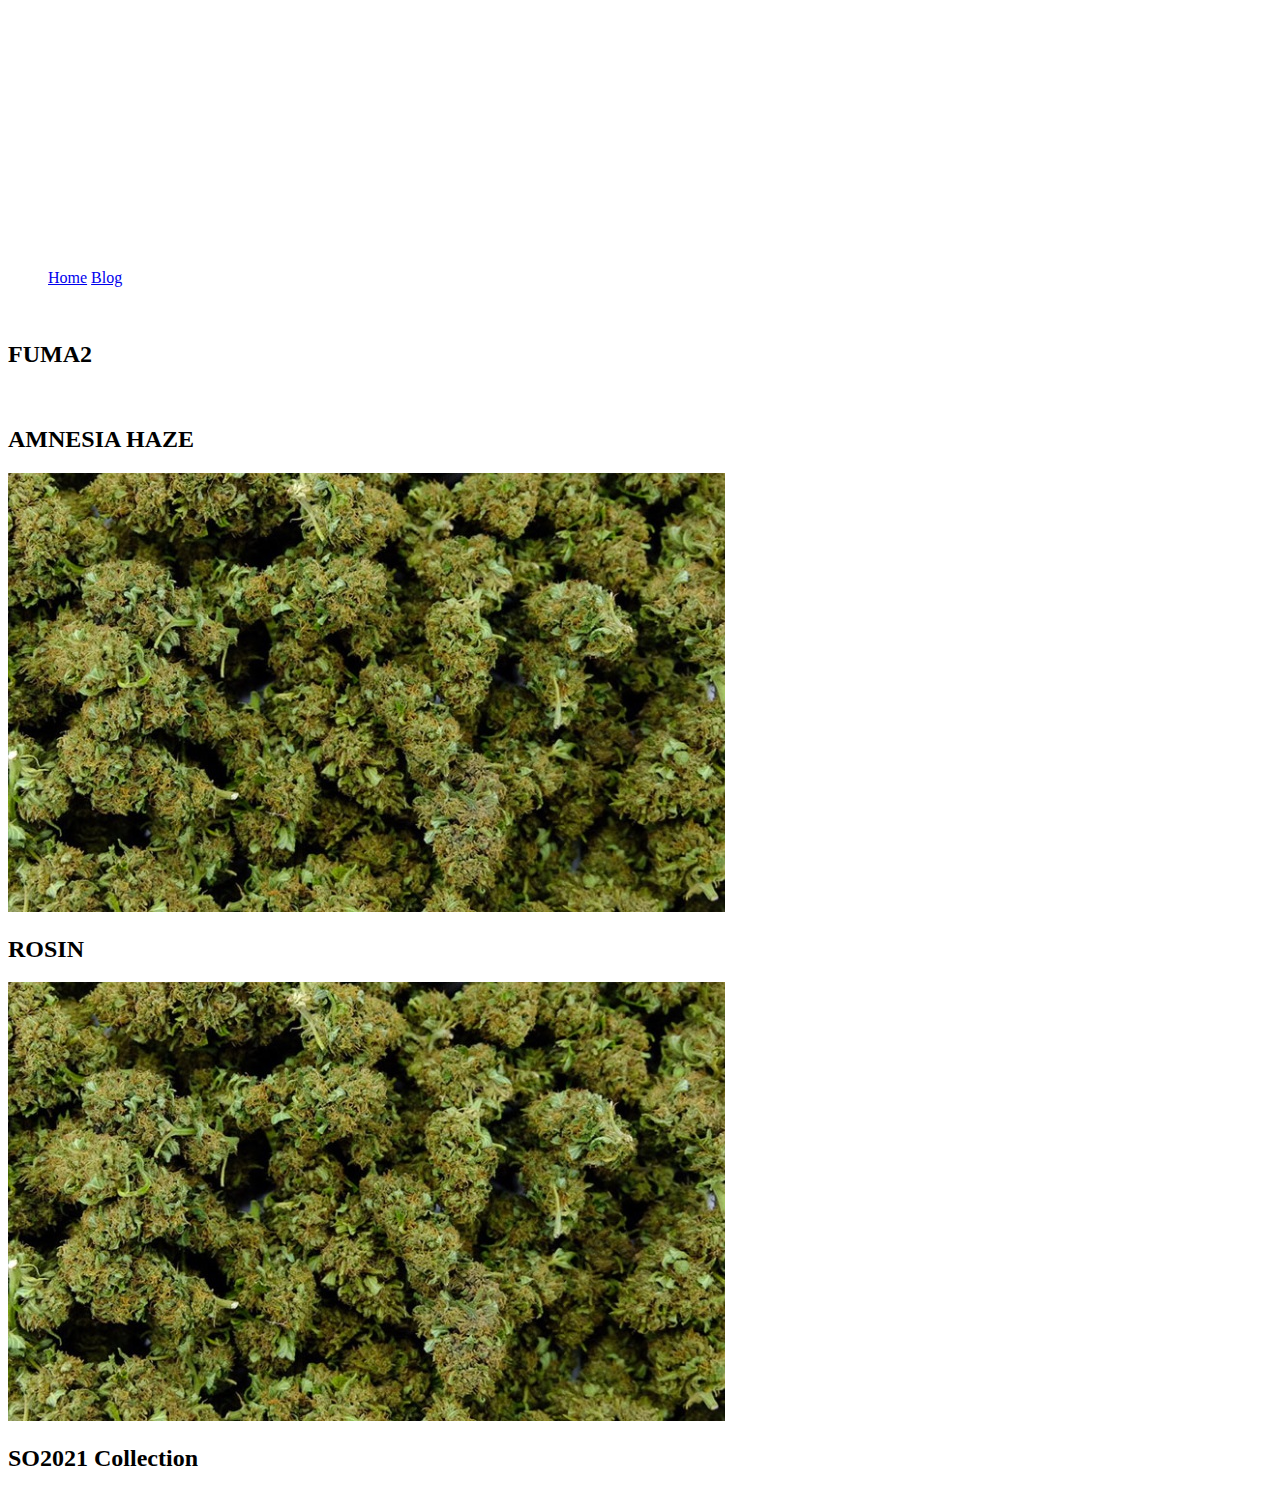
==== index.html @ c85d2483 "Add files via upload" ====
<!DOCTYPE html>
<html lang="es">
<head>
    <meta charset="UTF-8">
    <meta http-equiv="X-UA-Compatible" content="IE=edge">
    <meta name="viewport" content="width=device-width, initial-scale=1.0">
    <link rel="stylesheet" href="style/style.css">
    <title>Fuma2</title>
</head>
<body class="inicio">
    <header>
        <img src="recursos/logo.png" alt="" class="header__logo">
        <ul class="header__menu">
            <a href="index.html"<li class="header__menu-item">Home</li></a>
            <a href="blog.html"<li class="header__menu-item">Blog</li></a>
            
        </ul>
    </header>

    <section class="maria">
        <div class="maria__image-container">
            <img src="recursos/Slideshow/banner.jpg" alt="" class="maria__image">
            <div class="maria__text-wrapper">
                <h2 class="maria__title">FUMA2</h2>
                
            </div>
        </div>
            <div class="maria__image-container">
                <img src="recursos/Slideshow/vino.jpg" alt="" class="maria__image">
                <div class="maria__text-wrapper">
                    <h2 class="maria__title">AMNESIA HAZE</h2>
                    
                </div>
            </div>

            <div class="maria__image-container">
                <img src="recursos/Slideshow/tinto.jpg" alt="" class="maria__image">
                <div class="maria__text-wrapper">
                    <h2 class="maria__title">ROSIN</h2>
                    
                </div>
            </div>
          
            <div class="maria__image-container">
                <img src="recursos/Slideshow/tinto.jpg" alt="" class="maria__image">
                <div class="maria__text-wrapper">
                    <h2 class="maria__title">SO2021 Collection</h2>
                   
                </div>
            </div>
   
   
    </section>
    
</body>
</html>
---- style/style.css ----
̴��N�s��Q����D�`��bLƆIi�����C�����D;�@�y��@ T�șP��
PmH4��A^"�
@�@�Q D�!̱ �A�0(���J0��0�:���`	����H�Q�-ѐv 5 �2�E�I�B�A� �	�RJ�A%�ȱ H� �C @�g  P@�	m�I�`_ 0�d �ܖ % ������y��h��HL��	H`��-A��8��'�e@ ��B!XE�В@A����]0���U�@���$��Dؖ�H�"�A	�p�����ȅ�t4�9�GH#�if� �L������b� ��Ktj�����(� �׀�кp@ ��KB A% @ ��@�An���A�G����ًd�&��,D���$�A�0�D �$MP�(ʄ � �1��� �S3�I9a�DA����L�@��Bb��\�������F!ˌf����,�Z��M��@�
�� ���Ha
S�B
����DY���Z(rg 	�PE��R��� R �JB�-EIA!A|�؀�
�.PD 0KAJ@�!�ԔD%���J��DX�`�m�F	ͬG��C� ��� D��7m � �@#�yX8�@Jq�HNǐCL�@@(D�š�,�D���ClHX�  �Ē9��A]觻_X$�������
Dd
��ԅ)�	H�쀭��&���߰��, �P�m�AEU࠼P�C D���I!����(�@��DcA����m������X  ��͂^l  ���C!���@ r�M�� 7ǈ�V,D�E�T@r����Eh�t H$��`!�I�tPODI�@PX�D(�� ������C] ��-~�B��i�H���@��I(@��@� ��ˑ�F��
�@,'�@	�H��p,�b�S� �	P�℘T�J��\�R��B�@ �
����-�N����L��r�HE2�H�������(�( ��� ,� �ԅP ��J���#���@$X ���6����&S\�#B�AU H�`����Y�� H$E��
�h$P`�xD��ɽ�E,�@QG� *mc��ň� 
���P��IЀ���̱Ɲ��� �Ah��� 8�����ȗI��	�,u+���\�� �� @��WY8�$B Ǽ@D����c�D�	�
�0H
% �r��P(�%^} ��Øu� �P���I�8e	�2��m�����O�E�v}��M�����,YȮ��B����@D֪���������e��C m
���1�A�!	�8�@ȱ	
["���$	Gp�@���Ѓ	(��.9 ��V2�JD�t	�9� q L�m�A�᠐ϩ����D͒((E/�QDWLh�ɕ��5�Z��|
�� �,�+
�Qa�	#L**y�N�)d���������@Y�]��I Ĥv�*��Yd#l� �l<@� %<��Y�@D� 6c�C�Ȝ!Ȁ�\q���p����,� i�xM�[ 	X����H���
Q@���@ˈ����� �Ћ���$z`��ᔂ�CPM�!  πB�� X$4&#���	� ���"�`����
�X�PHB<-,��A��:H�0cd�QJ ���(�,dDLA�(`�K"p/��Ą��P��iHR�1�$a�	�����	�m���B�T�|��@ �"Hp)@�R@�t�$A�`%�X��
�|����P��a@������B�[h$ !+H�JE	7�c�ɦ�(h��@ 	���F����žPȲK �*� ���MP��@A0�	�d��$X]މLf�8��=�A@@  �AH @@�ĵ�.i��QF�6��L�=B
A�")�����97a��e����iҁ�@	@8P=؀\����8����
 �L������<�A �d �܀��[X��a��Y��(
Ro�B\��@�'J�z 1T@y�
������`��6��� �9]��P!D(x}�@�א4�	��	�a���ЦP%�H|�Qn
�h#��0� �;L�n�ߛ`y���EbD�@�#�h�--�D�$� N�!M��G���@y���[���@AD� Y�6�Dtی
�H 1l�9^6��0���q4U"�9�H�MC�ԄKp@��n�8��(_@�B~hd ��t� @�����Ut/!��XDP���ZP �iLH�ǎ��TA�@.�< 2���&�ɒd 1C� �`�Q�H� ��=F��� 	I� � ;����&����  "	��w�� �3����AIY�a0�@���F�H��XB�"ML荌�� �l.9��Bʌ���M�>Ju @��g�B�	H����� lX
I�9H(@��`Lɐ ,�P�Ơ@���L�*�
��g1�@K8�	�<Z��A���ĀdG��A�
`��C�����*xF�H9��P� M��
���PQ@jT�DX�����m*�)�q'T�
P(� ��IhF�M H���L@L�RdMp��G"JL����	�-0�%d+P�ԭ�<Fu  ����"� �
h��@�!X�a �D�]Ģ"!�z�g���L������@\�I�D��	�e��@=��'!]!��5D 0�E( `  l�xO������*NP0F@
"�L��-��X�%�@��	�Cԡ@�L�����)*l�i���p��	�dD_�@��Z�KHpWUhJ��pPX h�X��� �[b ���! �,0b�#(i@`0�H ��Q�� � �Q�eP�aE�"�nG�� ��д�*�	)Dl]"�k,4@@0m�� F`A$���D�'T���g9�`I@���@�bD��T�����$.b����7
��H	�` �EP�� @��@� �8�D@ ₀3� �4(�x� (��ʇa D
�  F)�	P���a ���IР�� ��  z)�4yƪ�a
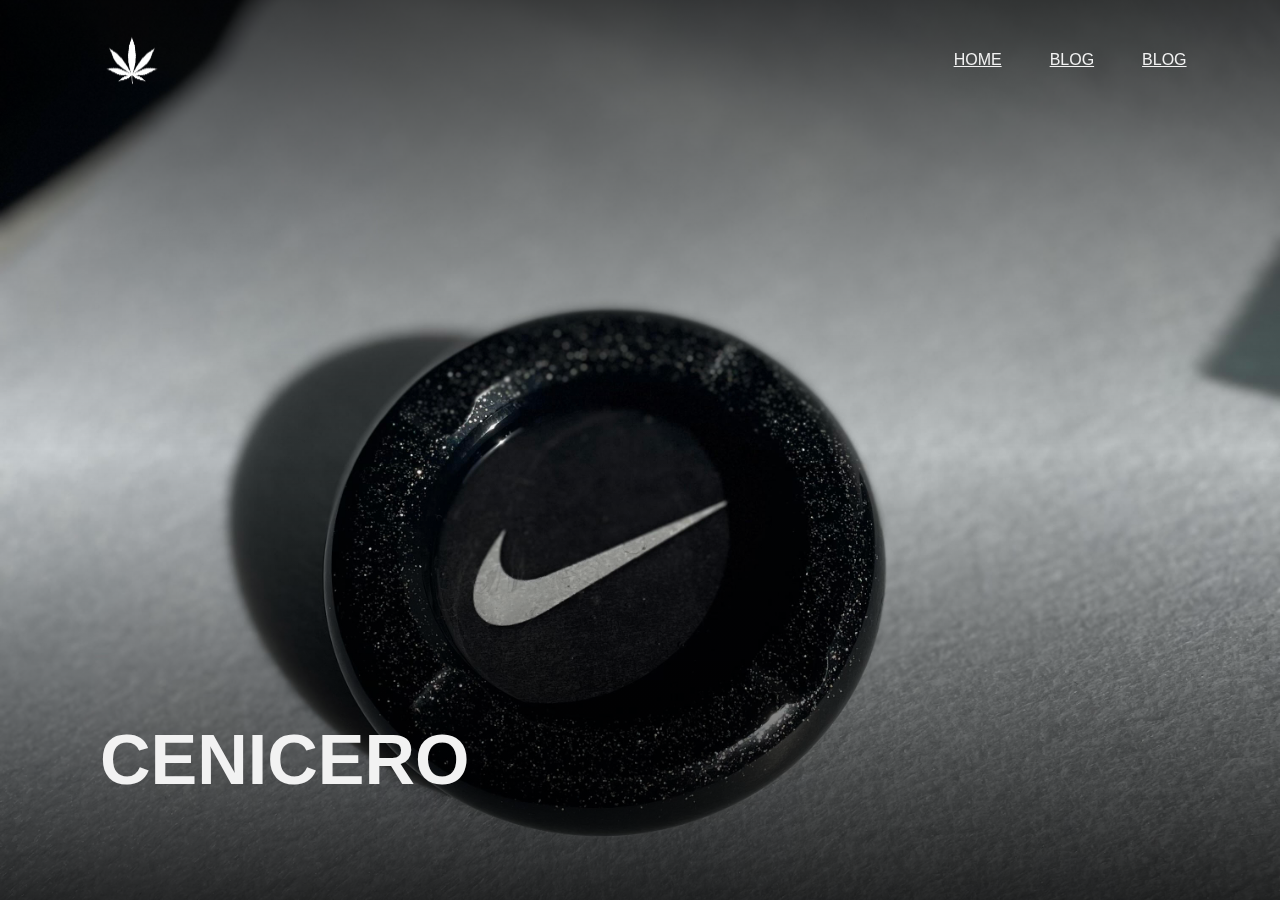
==== commit d5ca73da: "Add files via upload" ====
--- a/index.html
+++ b/index.html
@@ -13,7 +13,7 @@
         <ul class="header__menu">
             <a href="index.html"<li class="header__menu-item">Home</li></a>
             <a href="blog.html"<li class="header__menu-item">Blog</li></a>
-            
+            <a href="pagina.html"<li class="header__menu-item">Blog</li></a>    
         </ul>
     </header>
 
@@ -21,22 +21,22 @@
         <div class="maria__image-container">
             <img src="recursos/Slideshow/banner.jpg" alt="" class="maria__image">
             <div class="maria__text-wrapper">
-                <h2 class="maria__title">FUMA2</h2>
+                <h2 class="maria__title">Cenicero</h2>
                 
             </div>
         </div>
             <div class="maria__image-container">
-                <img src="recursos/Slideshow/vino.jpg" alt="" class="maria__image">
+                <img src="recursos/Slideshow/420.jpg" alt="" class="maria__image">
                 <div class="maria__text-wrapper">
-                    <h2 class="maria__title">AMNESIA HAZE</h2>
+                    <h2 class="maria__title">Bandeja</h2>
                     
                 </div>
             </div>
 
             <div class="maria__image-container">
-                <img src="recursos/Slideshow/tinto.jpg" alt="" class="maria__image">
+                <img src="recursos/Slideshow/vino.jpg" alt="" class="maria__image">
                 <div class="maria__text-wrapper">
-                    <h2 class="maria__title">ROSIN</h2>
+                    <h2 class="maria__title">SO2021 Collection</h2>
                     
                 </div>
             </div>
@@ -52,5 +52,6 @@
    
     </section>
     
+
 </body>
-</html>
+</html>--- a/style/style.css
+++ b/style/style.css
@@ -1,167 +1,242 @@
-̴��N�-s��Q����D�`��bLƆIi�-����C�����D;�@�y��@ T�șP��
-PmH4��-A^"�
-@�@�Q D�!̱ �A�0(-���J0�-�0-�:-���`	����H�-Q�-ѐv 5 �2�E�I�B�A�- �	�RJ�A%�ȱ H� �C -@�g  P@�	m�I�`_ 0�d �ܖ % ������y��h��-HL��	H`��-A��8��'--�e@ ��B!-X--E�В@A����]0���U�@���$��Dؖ�H�"�A	�p�����ȅ�t4�9�GH#�if� �L������b� ��Ktj�����(� �׀�кp@ ��KB A-% @ ��@�An���A�G����ًd�&��,D���$�A�0�D �$MP�(ʄ � �1-��� �S3�I9a�DA-����L�@��Bb��\�������F!ˌf����,�Z��M��@�
-�� ���Ha--
-S�B-
-����DY���Z(rg 	�PE��R��� R �JB�-EIA!A|-�؀�
-�.PD 0KAJ@�!�ԔD%���J��DX�`�m�F	ͬG��C� ��� D��7m � �@#�yX8�@Jq�HNǐCL�@@(D�š�,�D���Cl-HX� - �Ē9��A-]觻_X$�������-
-Dd
-��ԅ)-�	H�쀭��&���߰��, �P�m�AEU࠼P�C D���-I!����(�@��DcA����m������X  ��͂^--l  ���C!���@ r�M�� 7ǈ�V,D--�E�T@r����Eh�t H$��`!�I�tPODI�@PX�D(�� ��--����C] ��-~�B��i�H���@-��I(@��@� ��ˑ�-F��
-�@,'�@	�H��p-,�-b�S� �	P�℘T�J��\�R��B�@ �
-����-�N����L��r�HE2-�H�������(�( ���- ,-� �ԅP ��J���#���-@$X ���6����&S-\�#B�AU -H�`���-�Y�� H$-E��
-�h$P`�xD��ɽ�E,�@QG� *mc��ň� 
-���-P��IЀ�-��̱Ɲ��� �Ah��� 8����-�ȗI��	�,u+���\�� �� @��WY8�$B Ǽ@D����c�D�	�
-�0H
-% �-r��P(�%^} ��Øu� �P��-�I-�8e	�2��m�����O�E�v}��M��-���,YȮ��B����@D֪��-����-���e��C m
-���1�A�!	�8�@ȱ	
-["���$	Gp�@��-�Ѓ	-(��.9 ��V2�JD�t-	�9� q L�m�A�᠐ϩ����D͒((E/�QDWLh�ɕ��5�Z��|
--�� �,�+
--�Qa�	#L-**y�N�)d��������-�@Y�]��-I Ĥv�*��Yd-#l� �l<@� %<��Y�@D� 6c�C�Ȝ!Ȁ�\q���p����,� -i�xM�[ 	X����H���
-Q@���@ˈ����� �Ћ��-�$z`��ᔂ�CPM�! - πB�� X$-4&#���	� ���"�`����
-�X�PHB<-,��A��:H�0cd�QJ ���(�,dDLA�(-`�K"p/��Ą��P��iH-R�1�$a�	����-�	�m���B�-T�-|-��-@ �"Hp)@�-R@�t�$A�`%�X��
-�|����P��a@������B�[h$ !+H-�J-E	7�c�ɦ�(h��@ 	���F����žPȲK �*� ���MP��@A0�	�d��$X]މLf�8��=�A@@  -�AH @@�ĵ�.i-��QF�6��L�=B
--A�")-�����97a��e����iҁ�@	@8P=؀\����8����
- �L������<�A �d �܀��[X��a��--Y��(
-Ro�B\��@�'J�-z 1T@y�
-�����-�`��6��� �9]��P!D(-x}-�@�א4�	��-	�a�-��ЦP%�H|�Q-n
-�h#��0� �;L�n�ߛ`y���EbD�@�#�h�---�D�$-� N�!M��G���@y���-[���@AD� Y�-6�Dtی
-�H 1l�-9^6��0���q4U"�-9�H�MC�Ԅ-Kp@��n�8��(_@�B-~hd- �-�t� @����-�Ut/!��XDP���ZP �iLH�ǎ��TA�@.�< 2���&�ɒd 1C� �`�Q�H� ��=F��� 	I� � ;����&��-��  "	��w�� �3-����AIY�a0�@���F�H��XB�"ML荌�� �l.9��Bʌ���M�>Ju @��g�B�	H-����� lX
--I�9H(-@��`Lɐ ,�P�Ơ@-���-L�*�
-��g1�@K8�	�<Z��A���ĀdG��A�
-`��C�����*xF�H9��P� M��
-���PQ@jT�DX�����m*�)�q-'-T�
-P(� ��IhF�M H���L@L�RdMp��G"JL����	�-0�%d+P�ԭ�<-Fu  ����"� �
-h��-@�!X�a �D�]Ģ"!�z�g���L������@\�I�D��	�e��@=��'!]!��5D 0�E( `  l�xO������*NP0F@
-"�L��-�-�X�%-�@��	�Cԡ@�-L�����)*l�i���p-��	�dD_�@��Z�KHpWU-hJ��pPX h�X��� �[b ���! �,0b�#(i@`0�H ��Q�� � �-Q�eP�aE-�"�nG�� ��д--�*�	)Dl]"�k,--4-@@0-m�� F`A$���D�'T���g9-�`I@���@�bD��T�����$.b����7
-��H	�` �EP�� @��@� �8�D@ ₀3� �4(�x� (��ʇa D
-�  F)�	P�-��a �-��IР�� ��  z)�4yƪ�a+*{
+    margin: 0;
+    padding: 0;
+    box-sizing: border-box;
+    font-family: 'Syncopate', sans-serif;
+}
+
+.inicio{
+    height: auto;
+    width: 100%;
+    position: relative;
+    overflow: hidden;
+}
+
+.body_blog{
+
+    background-color: rgb(180, 180, 180);
+
+}
+
+
+p{
+    letter-spacing: 3px;
+    word-spacing: 5px;
+
+
+}
+
+
+
+
+
+.article_weed1{
+
+    display: flex;
+    flex-direction: row;
+    padding: 100px;
+    margin-top: 140px;
+    background-color: #eeeeee;
+    color: #000000;
+
+}
+
+.article_weed1 img{
+
+    width: 400px;
+    height: 400px;
+
+}
+
+.article_weed2 img{
+
+    width: 400px;
+    height: 400px;
+
+}
+
+.cuerpo{
+
+    padding: 50px;
+
+}
+
+.article_weed2{
+
+    display: flex;
+    flex-direction: row-reverse;
+    padding: 100px;
+    margin-top: 140px;
+    background-color: #222222;
+    color: #f2f2f2;
+    
+
+}
+
+/*------------parrafo------------------*/
+
+*::selection {
+
+    background-color: rgb(44, 88, 0);
+    color: #f2f2f2;
+
+}
+
+
+/*------------parrafo------------------*/
+
+
+h2{
+
+    font-size: 30px;
+
+}
+
+.cuerpo2{
+
+    padding: 50px;
+
+}
+
+.cuerpo h2{
+
+    padding-bottom: 10px;
+
+}
+
+header{
+    position: fixed;
+    top: 0;
+    left: 0;
+    height: 120px;
+    width: 100%;
+    display: flex;
+    justify-content: space-between;
+    align-items: center;
+    padding: 0 7.3%;
+    z-index: 2;
+    
+}
+
+.header__logo{
+    height: 50%;
+}
+
+.header__menu{
+    list-style-type: none;
+    display: flex;
+    justify-content: center;
+    align-items: center;
+}
+
+.header__menu-item{
+    text-transform: uppercase;
+    margin-left: 3rem;
+    color: #f2f2f2;
+    cursor: pointer;
+}
+
+.header__menu-item:hover{
+    opacity: 0.7;
+}
+
+.maria{
+    height: 100vh;
+    width: auto;
+    display: flex;
+    justify-content: flex-start;
+    align-items: center;
+    position: relative;
+    animation: slideshow 15s linear infinite;
+}
+
+.maria::-webkit-scrollbar{
+    display: none;
+}
+.maria {
+    -ms-overflow-style: none;  /* IE and Edge */
+    scrollbar-width: none;  /* Firefox */
+  }
+
+@keyframes slideshow {
+    0%{
+        transform: translateX(0);
+    }30%{
+        transform: translateX(0);
+    }33.33%{
+        transform: translateX(-100vw);
+    }63%{
+        transform: translateX(-100vw);
+    }
+    66.66%{
+        transform: translateX(-200vw);
+    }
+    97%{
+        transform: translateX(-200vw);
+    }    
+}
+
+.maria__image-container{
+    height: 100%;
+    min-width: 100vw;
+    display: flex;
+    justify-content: center;
+    align-items: center;
+    position: relative;
+    overflow: hidden;
+}
+
+.maria__image-container::after{
+    content: "";
+    position: absolute;
+    top: 0;
+    left: 0;
+    width: 100%;
+    height: 100%;
+    background: linear-gradient(rgba(0,0,0,0.7), transparent, rgba(0,0,0,0.8));
+}
+
+.maria__image{
+    width: 100%;
+}
+
+.maria__text-wrapper{
+    display: flex;
+    justify-content: center;
+    align-items: flex-start;
+    flex-direction: column;
+    position: absolute;
+    bottom: 100px;
+    left: 100px;
+    z-index: 2;
+}
+
+.maria__title{
+    font-size: 70px;
+    text-transform: uppercase;
+    font-weight: bold;
+    color: #f2f2f2;
+}
+
+.maria__button{
+    text-transform: uppercase;
+    font-size: 18px;
+    padding: 15px 25px;
+    border-radius: 50px;
+    color: #f2f2f2;
+    background-color: #121212;
+    text-decoration: none;
+    margin-top: 20px;
+}
+
+.maria__button:hover{
+    background-color: black;
+}
+Footer { 
+    margin-top: 100px;
+    background-color: #1d1d1d;
+    padding: 30px;
+    color: #f2f2f2;
+    text-align: center;
+
+   }
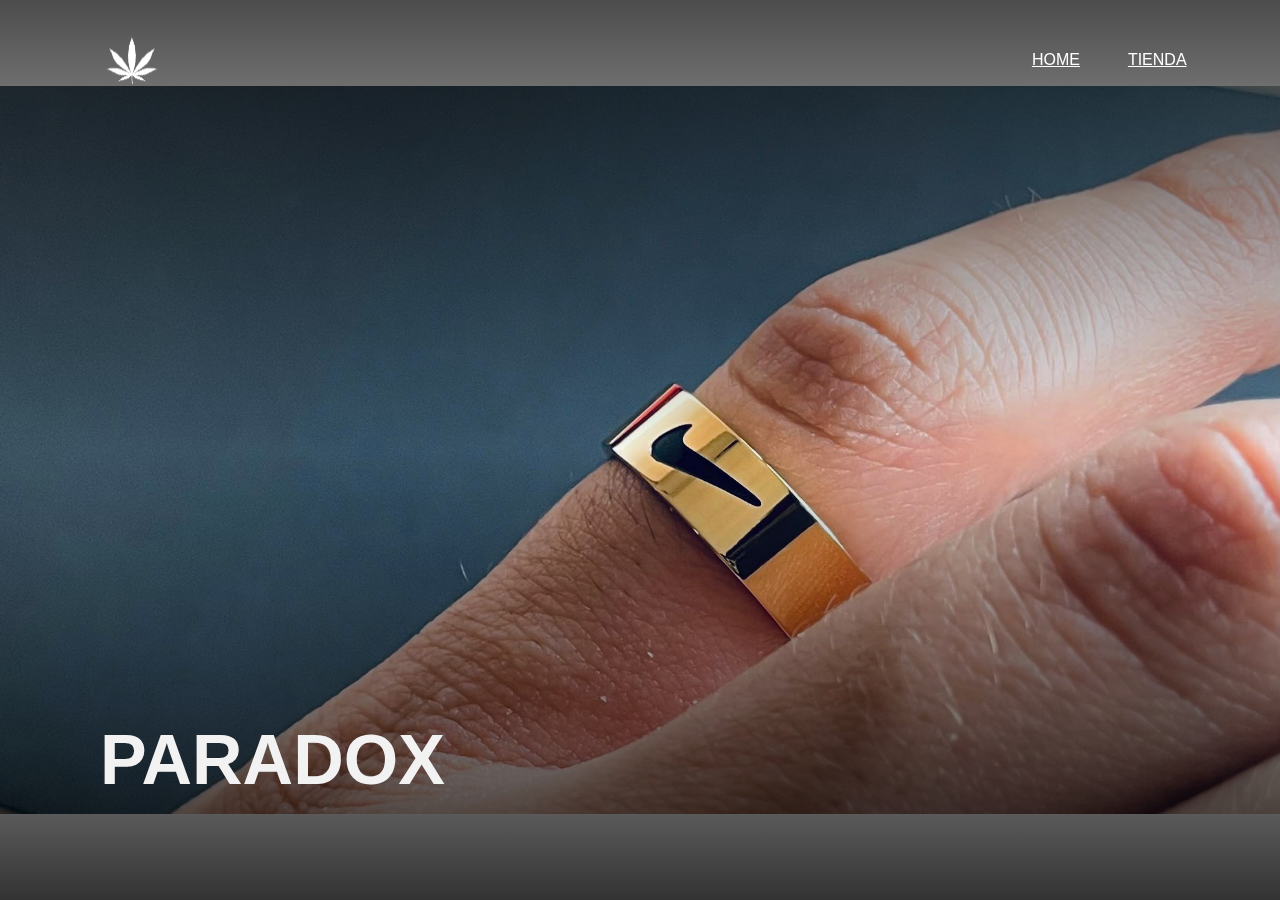
==== commit c1571da6: "Add files via upload" ====
--- a/index.html
+++ b/index.html
@@ -12,39 +12,38 @@
         <img src="recursos/logo.png" alt="" class="header__logo">
         <ul class="header__menu">
             <a href="index.html"<li class="header__menu-item">Home</li></a>
-            <a href="blog.html"<li class="header__menu-item">Blog</li></a>
-            <a href="pagina.html"<li class="header__menu-item">Blog</li></a>    
+            <a href="blog.html"<li class="header__menu-item">Tienda</li></a>  
         </ul>
     </header>
 
     <section class="maria">
         <div class="maria__image-container">
-            <img src="recursos/Slideshow/banner.jpg" alt="" class="maria__image">
+            <img src="recursos/Slideshow/anillo.jpg" alt="" class="maria__image">
             <div class="maria__text-wrapper">
-                <h2 class="maria__title">Cenicero</h2>
+                <h2 class="maria__title">PARADOX</h2>
                 
             </div>
         </div>
             <div class="maria__image-container">
-                <img src="recursos/Slideshow/420.jpg" alt="" class="maria__image">
+                <img src="recursos/Slideshow/anillo3.jpg" alt="" class="maria__image">
                 <div class="maria__text-wrapper">
-                    <h2 class="maria__title">Bandeja</h2>
+                    <h2 class="maria__title">PARADOX</h2>
                     
                 </div>
             </div>
 
             <div class="maria__image-container">
-                <img src="recursos/Slideshow/vino.jpg" alt="" class="maria__image">
+                <img src="recursos/Slideshow/anillo4.jpg" alt="" class="maria__image">
                 <div class="maria__text-wrapper">
-                    <h2 class="maria__title">SO2021 Collection</h2>
+                    <h2 class="maria__title">PARADOX</h2>
                     
                 </div>
             </div>
           
             <div class="maria__image-container">
-                <img src="recursos/Slideshow/tinto.jpg" alt="" class="maria__image">
+                <img src="recursos/Slideshow/pendientes.jpg" alt="" class="maria__image">
                 <div class="maria__text-wrapper">
-                    <h2 class="maria__title">SO2021 Collection</h2>
+                    <h2 class="maria__title">PARADOX</h2>
                    
                 </div>
             </div>
--- a/style/style.css
+++ b/style/style.css
@@ -14,7 +14,10 @@
 
 .body_blog{
 
-    background-color: rgb(180, 180, 180);
+    margin: 0 auto;
+    max-width: 1200px;
+    font-family: Lato;
+    background-color: rgb(255, 255, 255);
 
 }
 
@@ -27,77 +30,101 @@
 }
 
 
-
-
-
-.article_weed1{
-
-    display: flex;
-    flex-direction: row;
-    padding: 100px;
-    margin-top: 140px;
-    background-color: #eeeeee;
-    color: #000000;
-
-}
-
-.article_weed1 img{
-
-    width: 400px;
-    height: 400px;
-
-}
-
-.article_weed2 img{
-
-    width: 400px;
-    height: 400px;
-
-}
-
-.cuerpo{
+/*productos*/
+
+img.producto{
+    max-width: 100%;
+}
+
+div.container-items{
+
+    padding-top: 50px;
+    display: grid;
+    grid-template-columns: repeat(3, 1fr);
+    gap: 20px;
+   
+}
+.item{
+border-radius: 10px;
+background-color: #ffffff;
+
+}
+.item:hover{
+    box-shadow: 0 10px 20px rgba(0, 0, 0, 0.568);
+}
+.info-producto {
+    padding: 15px 30px;
+    line-height: 2;
+    display: flex;
+    flex-direction: column;
+    gap: 10px;
+
+}
+
+.info-producto button{
+    border: none;
+    background: none;
+    background-color: #121212;
+    color: #ffffff;
+    padding: 15px;
+
+}
+
+
+.price{
+    font-size: 18px;
+    font-weight: 900;
+}
+
+
+.item img{
+    width: 100%;
+    height: 300px;
+    object-fit: cover;
+    border-radius: 10px 10px 0 0;
+    transition: all .5s;
+}
+.item figure{
+overflow: hidden;
+
+}
+
+.item:hover img{
+    transform: scale(1.2);
+}
+
+
+/*------------parrafo------------------*/
+
+*::selection {
+
+    background-color: rgb(44, 88, 0);
+    color: #f2f2f2;
+
+}
+
+
+
+/*------------parrafo------------------*/
+
+h1{
+
+    padding-top: 150px;
+    font-size: 50px;
+}
+
+h2{
+
+    font-size: 30px;
+
+}
+
+.cuerpo2{
 
     padding: 50px;
 
 }
 
-.article_weed2{
-
-    display: flex;
-    flex-direction: row-reverse;
-    padding: 100px;
-    margin-top: 140px;
-    background-color: #222222;
-    color: #f2f2f2;
-    
-
-}
-
-/*------------parrafo------------------*/
-
-*::selection {
-
-    background-color: rgb(44, 88, 0);
-    color: #f2f2f2;
-
-}
-
-
-/*------------parrafo------------------*/
-
-
-h2{
-
-    font-size: 30px;
-
-}
-
-.cuerpo2{
-
-    padding: 50px;
-
-}
-
 .cuerpo h2{
 
     padding-bottom: 10px;
@@ -105,6 +132,7 @@
 }
 
 header{
+    justify-content: space-between;
     position: fixed;
     top: 0;
     left: 0;
@@ -115,8 +143,12 @@
     align-items: center;
     padding: 0 7.3%;
     z-index: 2;
-    
-}
+    transition: 0.7s
+}
+
+
+
+
 
 .header__logo{
     height: 50%;
@@ -132,12 +164,32 @@
 .header__menu-item{
     text-transform: uppercase;
     margin-left: 3rem;
-    color: #f2f2f2;
+    color: #ffffff;
     cursor: pointer;
 }
 
 .header__menu-item:hover{
     opacity: 0.7;
+}
+header.abajo {
+	background: #1f1f1f;
+	padding: 15px 10px;
+    box-shadow: #121212;
+
+}
+header.abajo a{
+
+    color: #ffffff;
+
+}
+header.abajo img{
+
+    color: #000000;
+}
+.header-blog a{
+
+color: #000000;
+
 }
 
 .maria{
@@ -238,5 +290,8 @@
     padding: 30px;
     color: #f2f2f2;
     text-align: center;
+    width: 100%;
+
+
 
    }
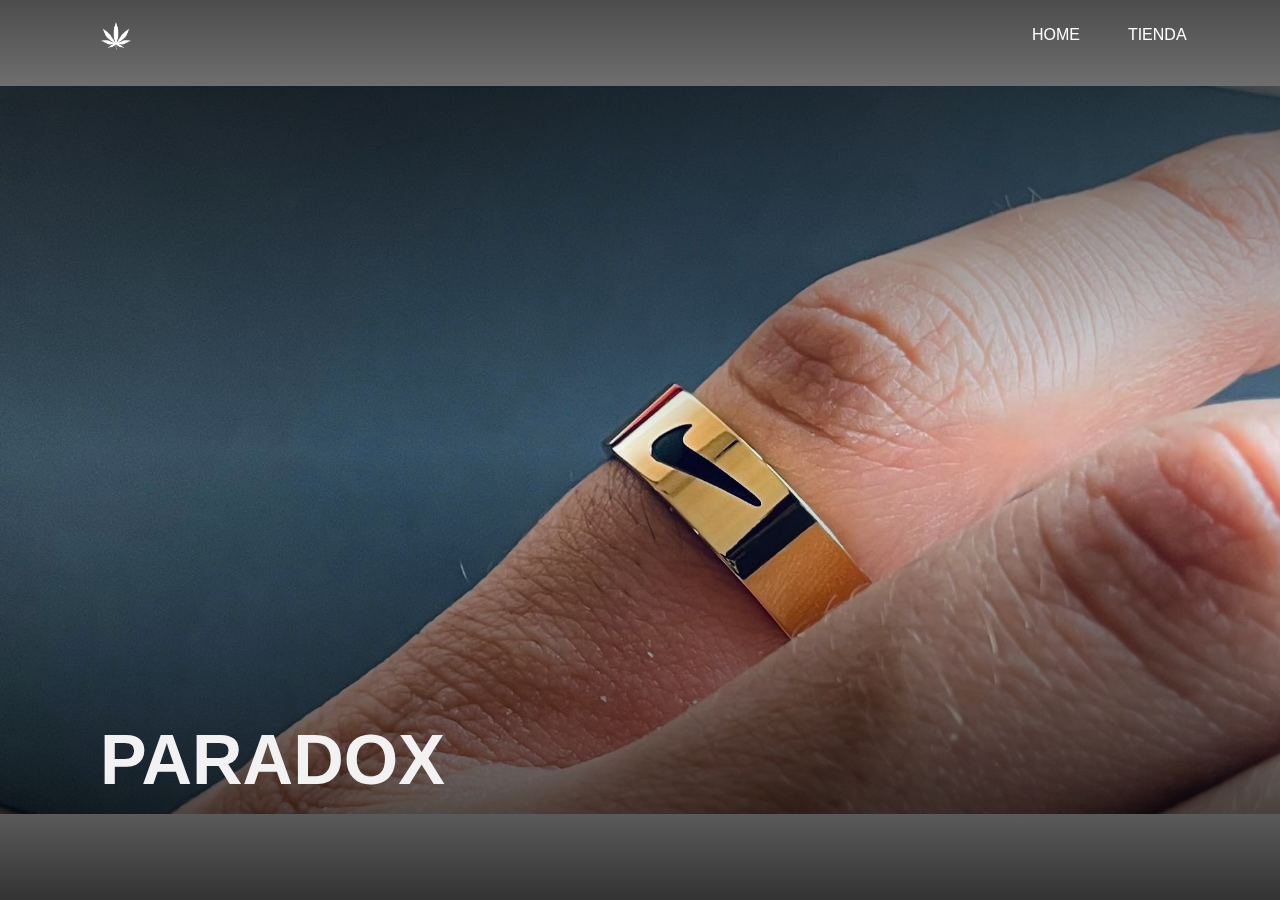
==== commit 76337933: "Add files via upload" ====
--- a/index.html
+++ b/index.html
@@ -1,6 +1,7 @@
 <!DOCTYPE html>
 <html lang="es">
 <head>
+    
     <meta charset="UTF-8">
     <meta http-equiv="X-UA-Compatible" content="IE=edge">
     <meta name="viewport" content="width=device-width, initial-scale=1.0">
--- a/style/style.css
+++ b/style/style.css
@@ -15,7 +15,7 @@
 .body_blog{
 
     margin: 0 auto;
-    max-width: 1200px;
+    
     font-family: Lato;
     background-color: rgb(255, 255, 255);
 
@@ -29,11 +29,15 @@
 
 }
 
+a {
+    text-decoration: none;
+}
 
 /*productos*/
 
 img.producto{
     max-width: 100%;
+    height: auto;
 }
 
 div.container-items{
@@ -44,6 +48,20 @@
     gap: 20px;
    
 }
+
+@media screen and (max-width: 600px) {
+   
+    div.container-items{
+
+        padding-top: 50px;
+        display: grid;
+        grid-template-columns: repeat(2, 1fr);
+        gap: 20px;
+       
+    }
+   
+}
+
 .item{
 border-radius: 10px;
 background-color: #ffffff;
@@ -104,7 +122,6 @@
 }
 
 
-
 /*------------parrafo------------------*/
 
 h1{
@@ -136,7 +153,7 @@
     position: fixed;
     top: 0;
     left: 0;
-    height: 120px;
+    height: 70px;
     width: 100%;
     display: flex;
     justify-content: space-between;
@@ -174,7 +191,7 @@
 header.abajo {
 	background: #1f1f1f;
 	padding: 15px 10px;
-    box-shadow: #121212;
+    box-shadow: 0 10px 20px #121212;
 
 }
 header.abajo a{
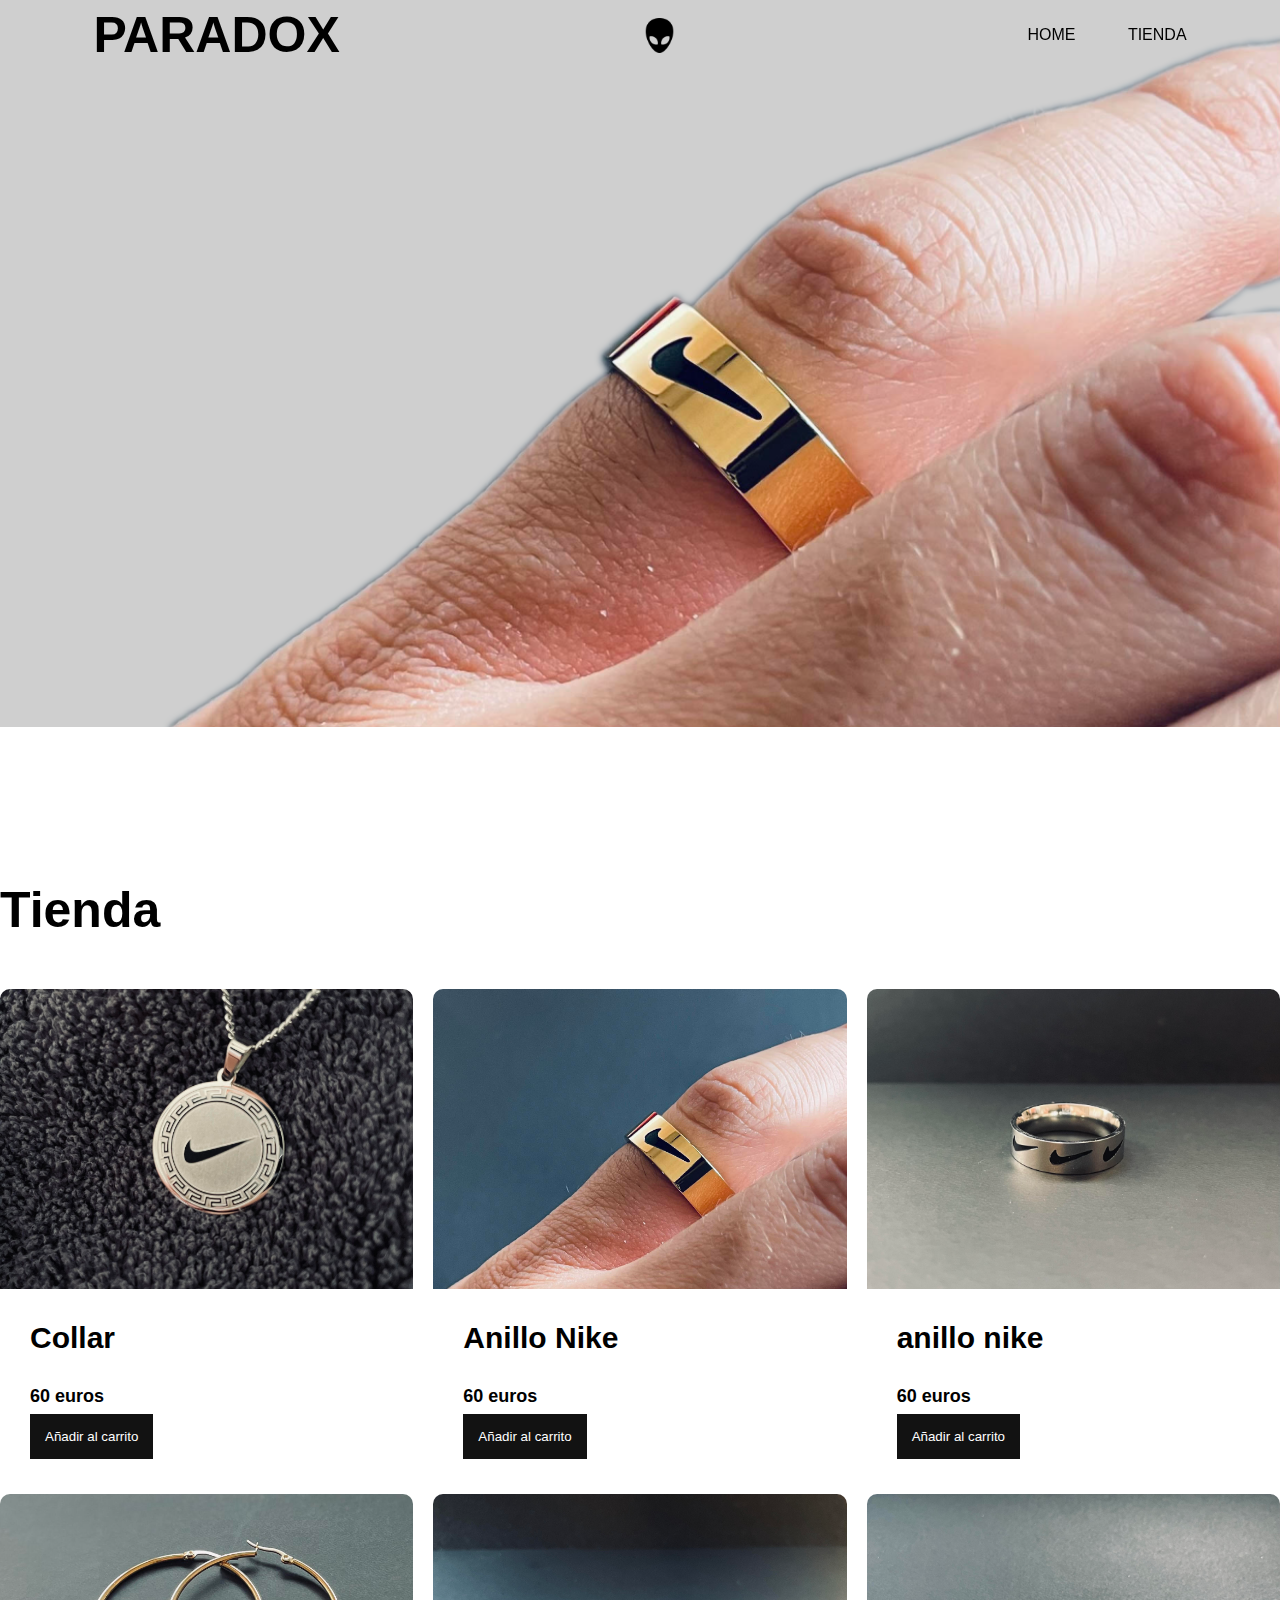
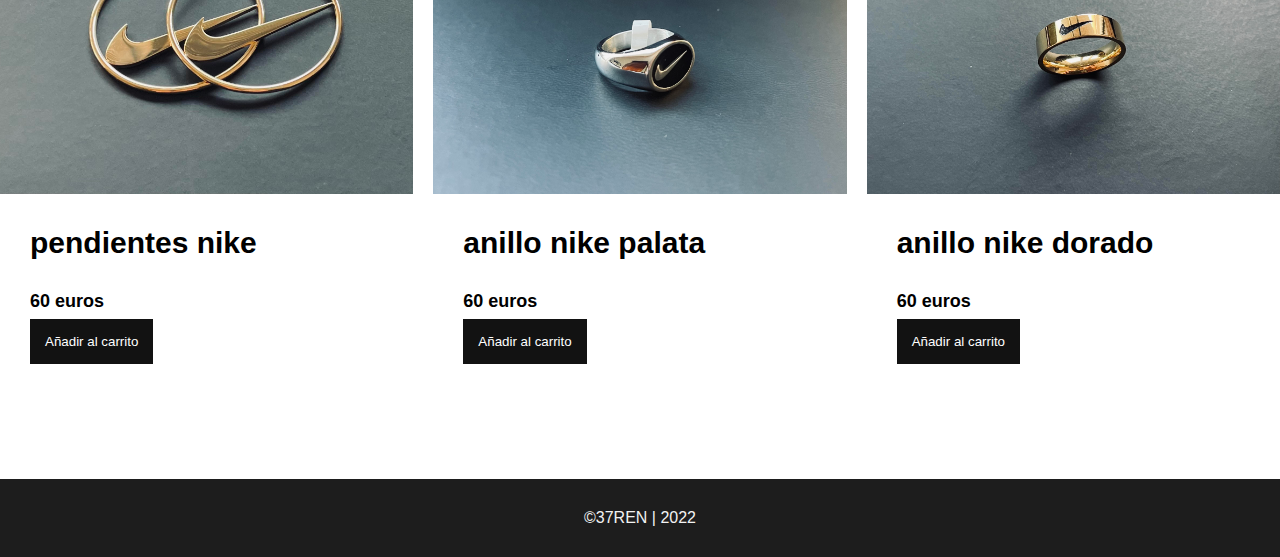
==== commit 25358e54: "Add files via upload" ====
--- a/index.html
+++ b/index.html
@@ -6,52 +6,115 @@
     <meta http-equiv="X-UA-Compatible" content="IE=edge">
     <meta name="viewport" content="width=device-width, initial-scale=1.0">
     <link rel="stylesheet" href="style/style.css">
-    <title>Fuma2</title>
+    <script src="script.js"></script>
+    <title>Paradox Street Wear</title>
+    
 </head>
-<body class="inicio">
-    <header>
+<script type="text/javascript">
+    window.addEventListener("scroll", function(){
+        var header = document.querySelector("header");
+        header.classList.toggle("abajo",window.scrollY>0);
+    })
+</script>
+<body class="body_blog">
+    <header class="header-blog">
+        <h1 class="paradoxmenu">PARADOX</h1>
         <img src="recursos/logo.png" alt="" class="header__logo">
-        <ul class="header__menu">
-            <a href="index.html"<li class="header__menu-item">Home</li></a>
-            <a href="blog.html"<li class="header__menu-item">Tienda</li></a>  
-        </ul>
+      <nav class="header__menu">  
+		<ul>
+            	<a href="index.html"<li class="header__menu-item">Home</li></a>
+            	<a href="blog.html"<li class="header__menu-item">Tienda</li></a>
+        </nav>
+	
     </header>
+<nav class="inicio">
 
-    <section class="maria">
-        <div class="maria__image-container">
-            <img src="recursos/Slideshow/anillo.jpg" alt="" class="maria__image">
-            <div class="maria__text-wrapper">
-                <h2 class="maria__title">PARADOX</h2>
-                
-            </div>
+    <img src="recursos/blog/inicio.png" alt="inicio" class="fotoinicio">
+
+    </nav>
+
+
+
+
+
+<h1 class="Tienda">Tienda</h1>
+<div class="container-items">
+    <div class="item">
+        <figure>
+            <img class="producto" src="recursos/blog/collar.jpg" alt="producto">
+        </figure>
+        <div class="info-producto">
+            <h2>Collar</h2>
+            <pc class="price">60 euros</p>
+            <button>Añadir al carrito</button>
         </div>
-            <div class="maria__image-container">
-                <img src="recursos/Slideshow/anillo3.jpg" alt="" class="maria__image">
-                <div class="maria__text-wrapper">
-                    <h2 class="maria__title">PARADOX</h2>
-                    
-                </div>
-            </div>
+    </div>
+    <div class="item">
+        <figure>
+            <img class="producto" src="recursos/blog/anillo.jpg" alt="producto">
+        </figure>
+        <div class="info-producto">
+            <h2>Anillo Nike</h2>
+            <pc class="price">60 euros</p>
+            <button>Añadir al carrito</button>
+        </div>  
+    </div>
 
-            <div class="maria__image-container">
-                <img src="recursos/Slideshow/anillo4.jpg" alt="" class="maria__image">
-                <div class="maria__text-wrapper">
-                    <h2 class="maria__title">PARADOX</h2>
-                    
-                </div>
-            </div>
-          
-            <div class="maria__image-container">
-                <img src="recursos/Slideshow/pendientes.jpg" alt="" class="maria__image">
-                <div class="maria__text-wrapper">
-                    <h2 class="maria__title">PARADOX</h2>
-                   
-                </div>
-            </div>
+    <div class="item">
+        <figure>
+            <img class="producto" src="recursos/blog/anillo2.jpg" alt="producto">
+        </figure>
+        <div class="info-producto">
+            <h2>anillo nike</h2>
+            <pc class="price">60 euros</p>
+            <button>Añadir al carrito</button>
+        </div>
+    </div>
+    <div class="item">
+        <figure>
+            <img class="producto" src="recursos/blog/pendientes.jpg" alt="producto">
+        </figure>
+        <div class="info-producto">
+            <h2>pendientes nike</h2>
+            <pc class="price">60 euros</p>
+            <button>Añadir al carrito</button>
+        </div>
+    </div>
+    <div class="item">
+        <figure>
+            <img class="producto" src="recursos/blog/anillo3.jpg" alt="producto">
+        </figure>
+        <div class="info-producto">
+            <h2>anillo nike palata</h2>
+            <pc class="price">60 euros</p>
+            <button>Añadir al carrito</button>
+        </div>
+    </div>
+    <div class="item">
+        <figure>
+            <img class="producto" src="recursos/blog/anillo4.jpg" alt="producto">
+        </figure>
+        <div class="info-producto">
+            <h2>anillo nike dorado</h2>
+            <pc class="price">60 euros</p>
+            <button>Añadir al carrito</button>
+        </div>
+    </div>
+</div>
+
+
    
-   
-    </section>
-    
+
+
+
+
+
 
 </body>
+
+<Footer>
+
+    ©37REN | 2022
+    
+</Footer>
 </html>--- a/style/style.css
+++ b/style/style.css
@@ -20,6 +20,14 @@
     background-color: rgb(255, 255, 255);
 
 }
+.fotoinicio{
+
+    width: 100%;
+  height: 100%;
+  object-fit: cover;
+  top: 0;
+  left: 0;
+}
 
 
 p{
@@ -29,11 +37,20 @@
 
 }
 
+p.Paradox{
+
+    color: #ffffff;
+} 
+
 a {
     text-decoration: none;
 }
 
 /*productos*/
+.paradoxmenu{
+
+    padding: 0px;
+}
 
 img.producto{
     max-width: 100%;
@@ -55,11 +72,34 @@
 
         padding-top: 50px;
         display: grid;
-        grid-template-columns: repeat(2, 1fr);
-        gap: 20px;
+        grid-template-columns: repeat(1, 1fr);
+        gap: 10px;
        
     }
-   
+    .item img{
+        width: 100%;
+        height: 150px;
+        object-fit: cover;
+        border-radius: 10px 10px 10px 10px;
+        transition: all .5s;
+    }
+   
+}
+
+@media screen and (max-width: 600px) {
+   
+   header h1{
+
+    display: none;
+
+   }
+   .fotoinicio{
+
+    margin-top: 40px;
+
+   }
+   
+
 }
 
 .item{
@@ -192,6 +232,17 @@
 	background: #1f1f1f;
 	padding: 15px 10px;
     box-shadow: 0 10px 20px #121212;
+
+}
+header.abajo h1{ 
+    color: #ffffff;
+    
+
+}
+header.abajo img{
+
+    filter: invert(100%) sepia(4%) saturate(7480%) hue-rotate(289deg) brightness(98%) contrast(119%);
+    transform: scale(2.5);
 
 }
 header.abajo a{
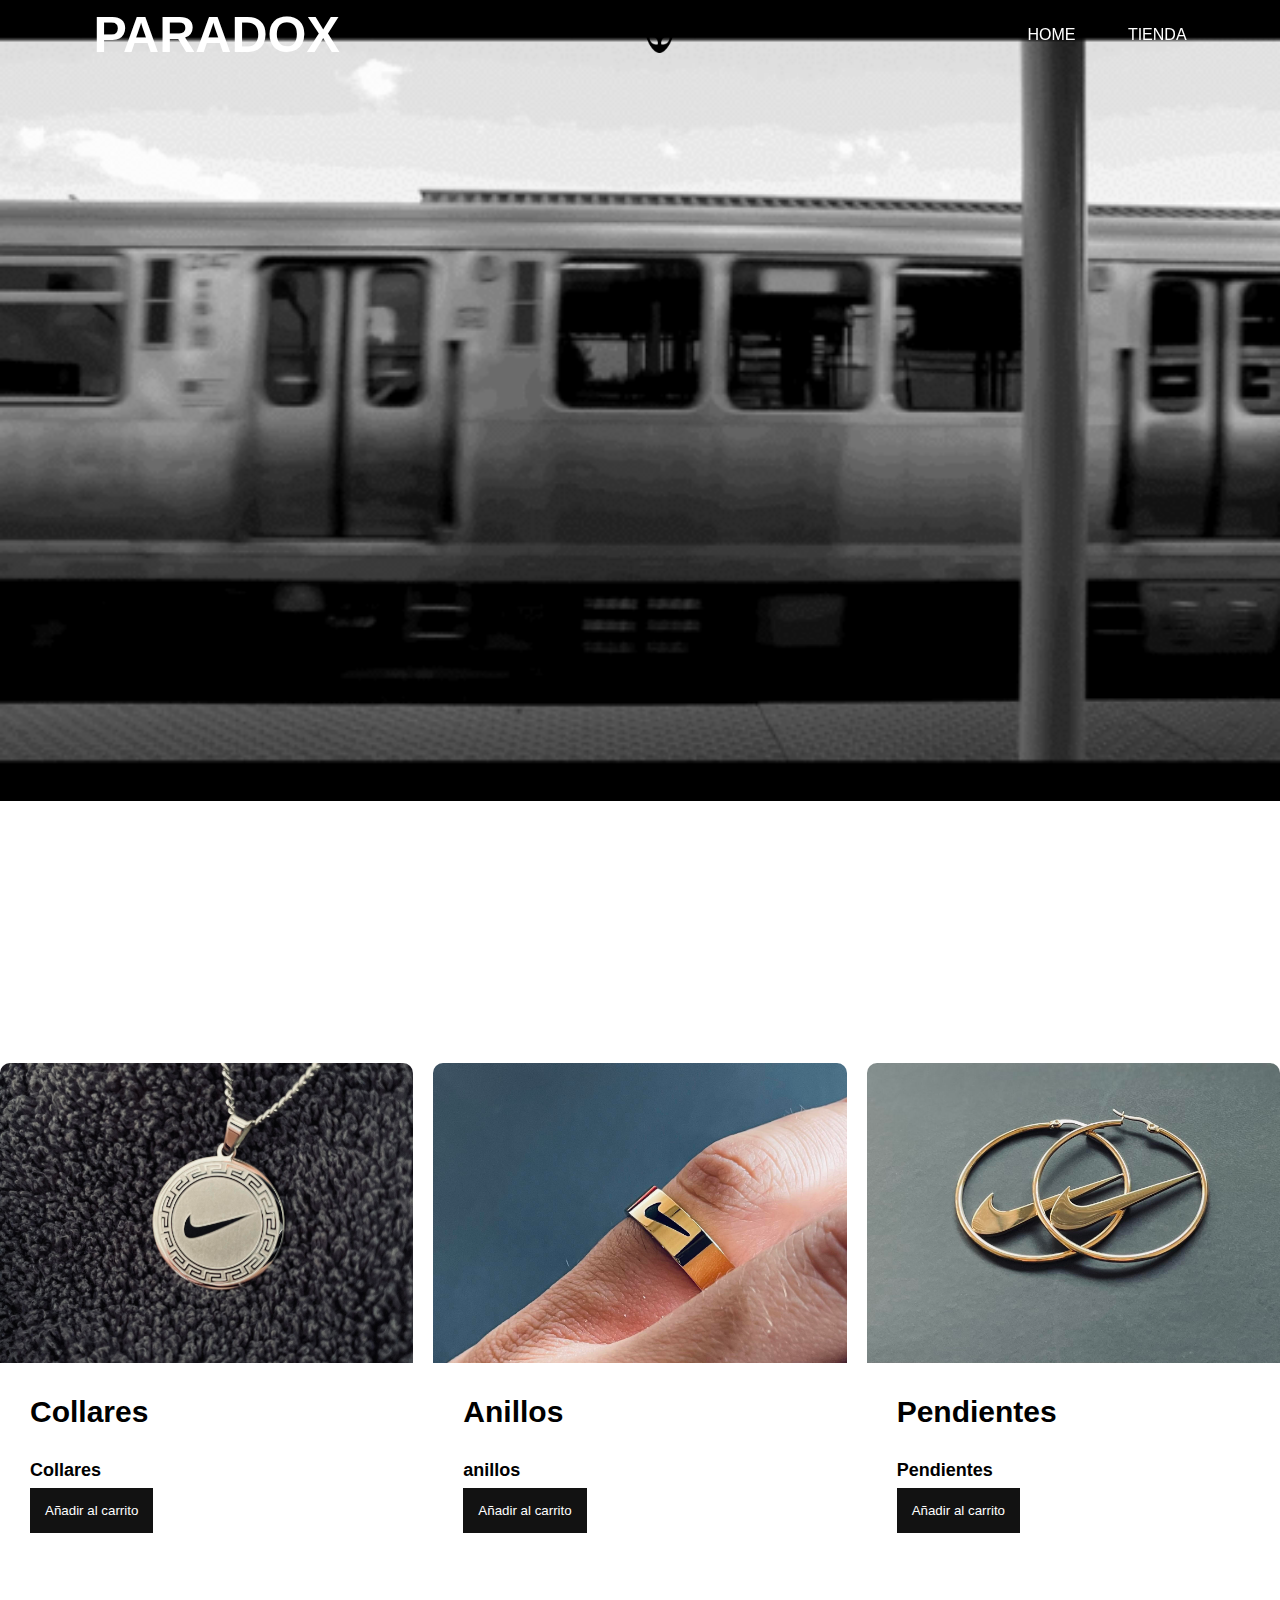
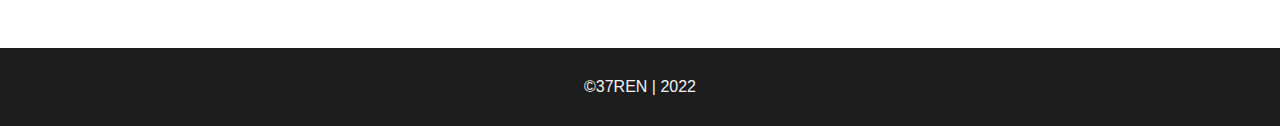
==== commit 1e5f9ef3: "Add files via upload" ====
--- a/index.html
+++ b/index.html
@@ -29,7 +29,7 @@
     </header>
 <nav class="inicio">
 
-    <img src="recursos/blog/inicio.png" alt="inicio" class="fotoinicio">
+    <img src="recursos/blog/XDYM.gif" alt="inicio" class="fotoinicio">
 
     </nav>
 
@@ -44,8 +44,8 @@
             <img class="producto" src="recursos/blog/collar.jpg" alt="producto">
         </figure>
         <div class="info-producto">
-            <h2>Collar</h2>
-            <pc class="price">60 euros</p>
+            <h2>Collares</h2>
+            <pc class="price">Collares</p>
             <button>Añadir al carrito</button>
         </div>
     </div>
@@ -54,61 +54,23 @@
             <img class="producto" src="recursos/blog/anillo.jpg" alt="producto">
         </figure>
         <div class="info-producto">
-            <h2>Anillo Nike</h2>
-            <pc class="price">60 euros</p>
+            <h2>Anillos</h2>
+            <pc class="price">anillos</p>
             <button>Añadir al carrito</button>
         </div>  
     </div>
 
     <div class="item">
         <figure>
-            <img class="producto" src="recursos/blog/anillo2.jpg" alt="producto">
-        </figure>
-        <div class="info-producto">
-            <h2>anillo nike</h2>
-            <pc class="price">60 euros</p>
-            <button>Añadir al carrito</button>
-        </div>
-    </div>
-    <div class="item">
-        <figure>
             <img class="producto" src="recursos/blog/pendientes.jpg" alt="producto">
         </figure>
         <div class="info-producto">
-            <h2>pendientes nike</h2>
-            <pc class="price">60 euros</p>
-            <button>Añadir al carrito</button>
-        </div>
-    </div>
-    <div class="item">
-        <figure>
-            <img class="producto" src="recursos/blog/anillo3.jpg" alt="producto">
-        </figure>
-        <div class="info-producto">
-            <h2>anillo nike palata</h2>
-            <pc class="price">60 euros</p>
-            <button>Añadir al carrito</button>
-        </div>
-    </div>
-    <div class="item">
-        <figure>
-            <img class="producto" src="recursos/blog/anillo4.jpg" alt="producto">
-        </figure>
-        <div class="info-producto">
-            <h2>anillo nike dorado</h2>
-            <pc class="price">60 euros</p>
+            <h2>Pendientes</h2>
+            <pc class="price">Pendientes</p>
             <button>Añadir al carrito</button>
         </div>
     </div>
 </div>
-
-
-   
-
-
-
-
-
 
 </body>
 
--- a/style/style.css
+++ b/style/style.css
@@ -168,6 +168,11 @@
 
     padding-top: 150px;
     font-size: 50px;
+    color: #ffffff;
+}
+.tienda h1{
+
+    color: #121212;
 }
 
 h2{
@@ -252,11 +257,11 @@
 }
 header.abajo img{
 
-    color: #000000;
+    color: #ffffff;
 }
 .header-blog a{
 
-color: #000000;
+color: #ffffff;
 
 }
 
